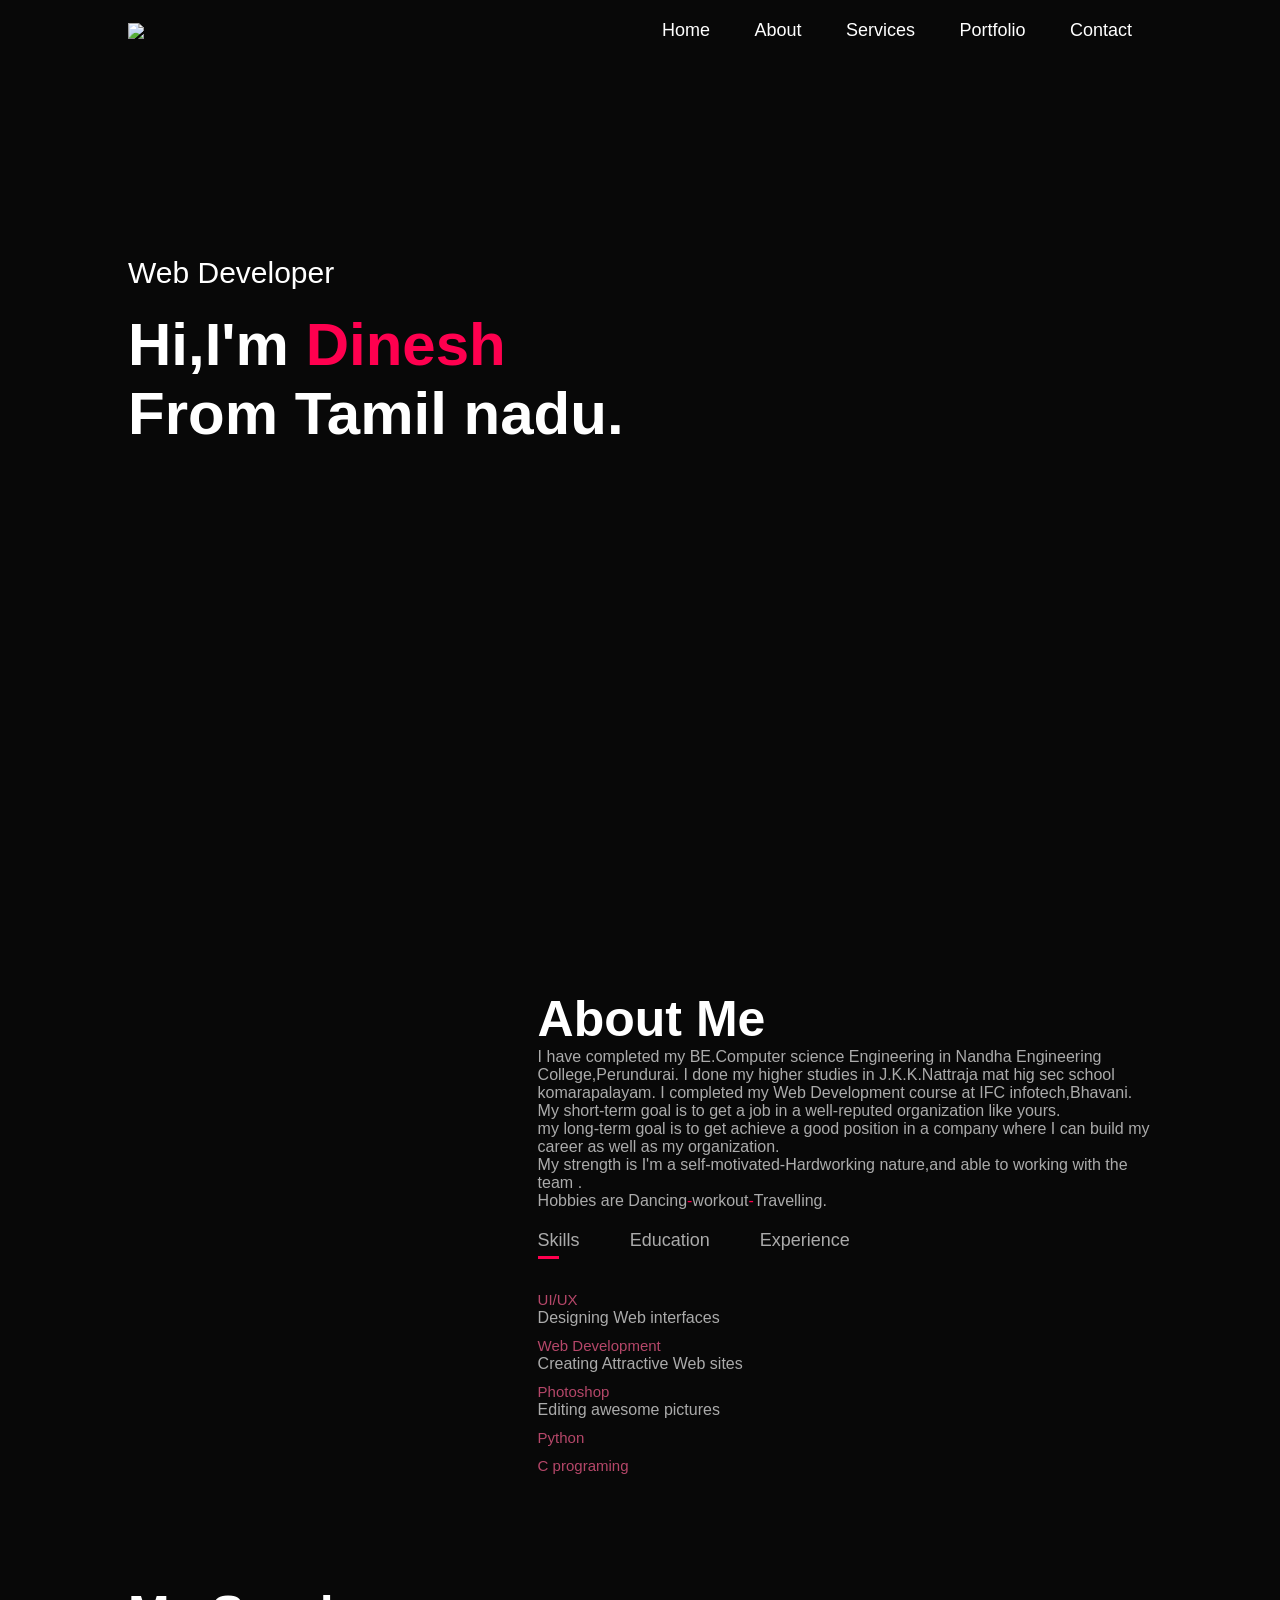
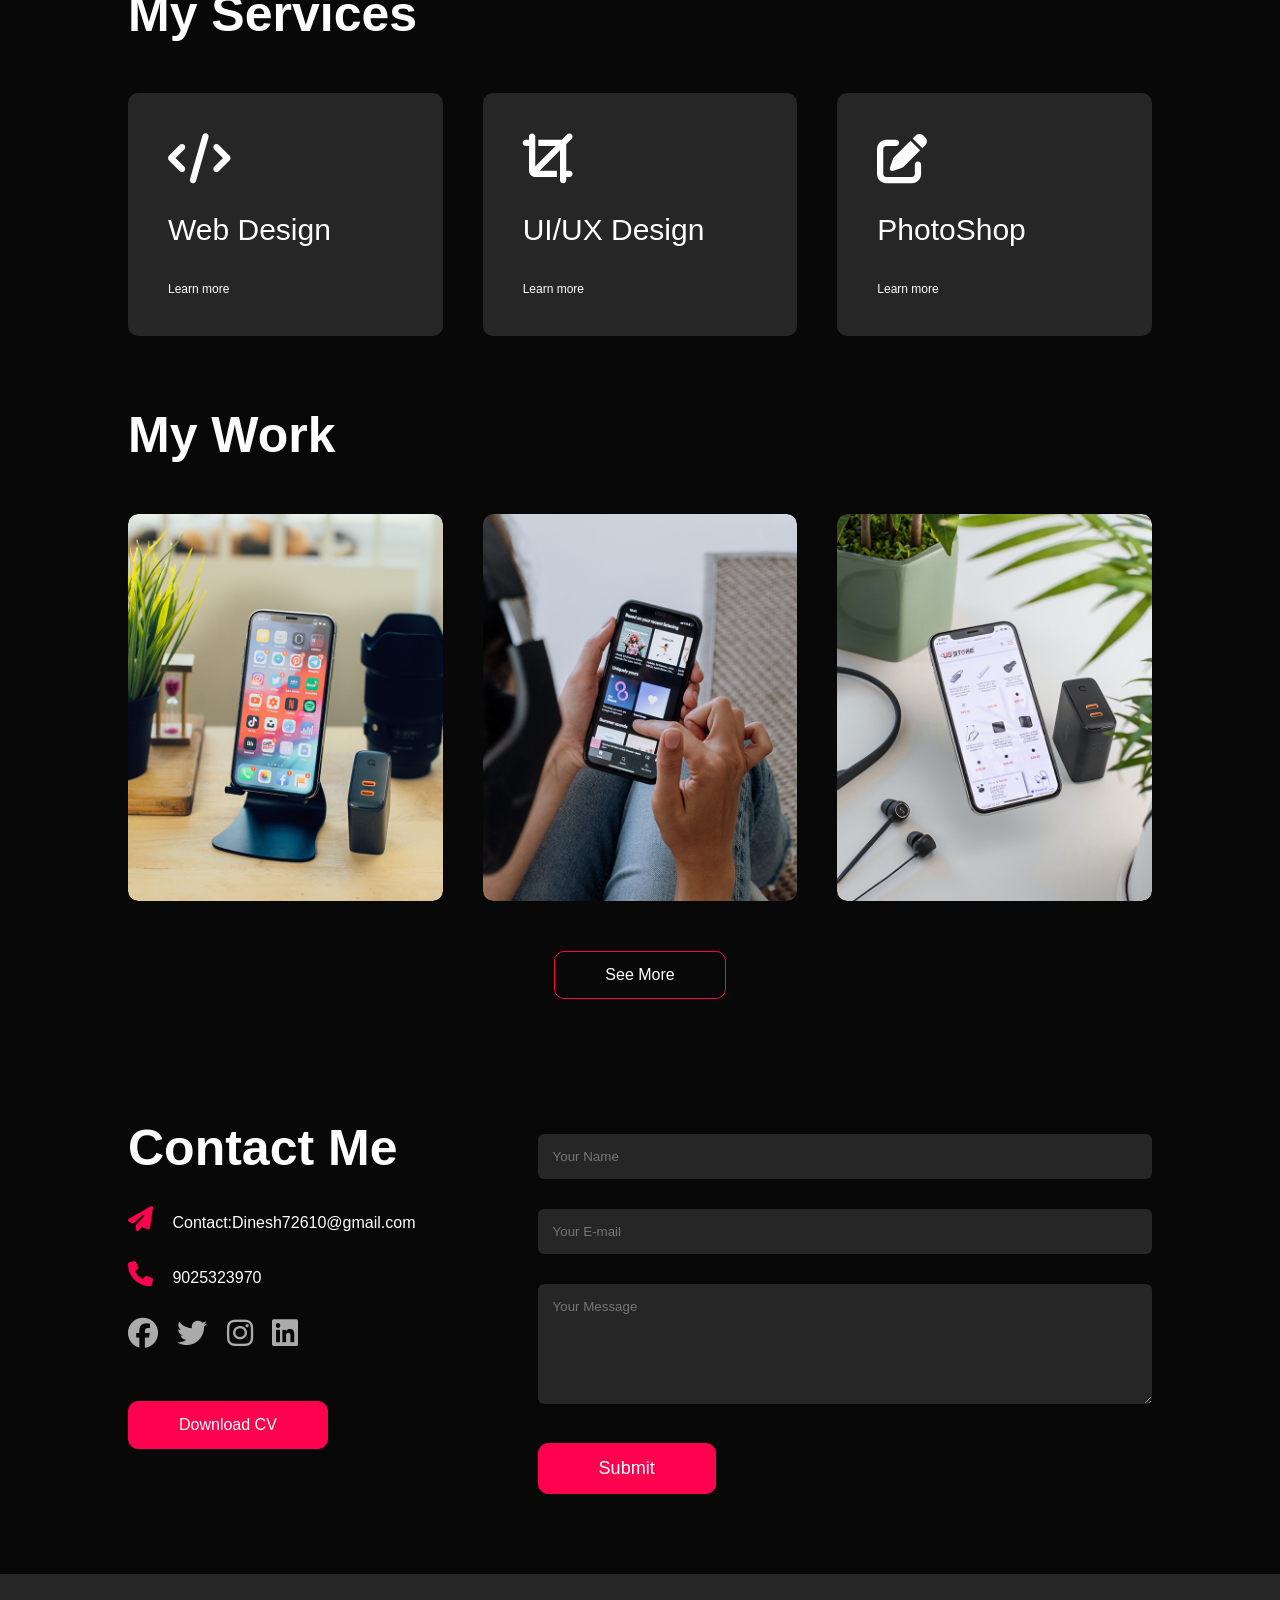
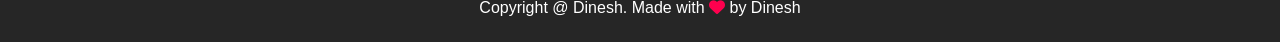
==== index.html @ 9a61c8a6 "2nd commit" ====
<!DOCTYPE html>
<html lang="en">
<head>
    <meta charset="UTF-8">
    <meta http-equiv="X-UA-Compatible" content="IE=edge">
    <meta name="viewport" content="width=device-width, initial-scale=1.0">
    <title> Personal Portfolio</title>
    <link rel="stylesheet" href="style.css">
    <link rel="stylesheet" href="https://cdnjs.cloudflare.com/ajax/libs/font-awesome/6.4.0/css/all.min.css">

</head>
<body>
    <div id="header">
        <div class="container">
            <nav>
                <img src="images/logo.png" class="logo">
                <ul>
                    <li><a href="#">Home</a></li>
                    <li><a href="#">About</a></li>
                    <li><a href="#">Services</a></li>
                    <li><a href="#">Portfolio</a></li>
                    <li><a href="#">Contact</a></li>
                </ul>
            </nav>
            <div class="header-text">
                <p>Web Developer</p>
                <h1>Hi,I'm <span>Dinesh</span><br> From Tamil nadu.</h1>
            </div>
        </div>
    </div>
<!----about----->
    <div id="about">
        <div class="container">
            <div class="row">
                <div class="about-col-1">
                    <img src="images/content5.jpeg" alt="">
                </div>
                <div class="about-col-2">
                    <h1 class="sub-title">About Me</h1>
                    <p>I have completed my BE.Computer science Engineering in Nandha Engineering College,Perundurai.
                       I done my higher studies in J.K.K.Nattraja mat hig sec school komarapalayam.
                       I completed my Web Development course at IFC infotech,Bhavani.<br>
                       My short-term goal is to get a job in a well-reputed organization like yours.<br>
                       my long-term goal is to get achieve a good position in a company where I can build my career as well as my organization.<br>
                       My strength is I'm a self-motivated-Hardworking nature,and able to working with the team .
                    <br>Hobbies are Dancing<span>-</span>workout<span>-</span>Travelling.
                     </p>

                     <div class="tab-titles">
                        <p class="tab-links active-link" onclick="opentab('skills')">Skills</p>
                        <p class="tab-links" onclick="opentab('education')">Education</p>
                        <p class="tab-links" onclick="opentab('experience')">Experience</p>
                     </div>
                     <div class="tab-contents active-tab" id="skills">
                        <ul>
                            <li><span>UI/UX</span><br>Designing Web interfaces</li>
                            <li><span>Web Development</span><br>Creating Attractive Web sites</li>
                            <li><span>Photoshop</span><br>Editing awesome pictures</li>
                            <li><span>Python</span></li>
                            <li><span>C programing</span></li>
                        </ul>
                     </div>
                     <div class="tab-contents" id="education">
                        <ul>
                            <li><span>2018</span><br>Completed Higher studies in J.K.k.N Mat Hr Sec School,<br>Komarapalayam.</li>
                            <li><span>2020</span><br>BE.CSE at Nandha engg clg, perundurai.</li>
                            <li><span>2022</span><br>Web Development at IFC Infotech.</li>
                            
                        </ul>
                     </div>
                     <div class="tab-contents" id="experience">
                        <ul>
                            <li><span>Fresher</span></li>
                        </ul>
                     </div>
                </div>
            </div>
        </div>
    </div>

    <!------Services------>
    <div id="services">
        <div class="container">
            <h1 class="sub-title">My Services</h1>
            <div class="services-list">
                <div>
                    <i class="fa-sharp fa-solid fa-code"></i>
                    <h2>Web Design</h2>
                    <p></p>
                    <a href="#">Learn more</a>
                </div>
                <div>
                    <i class="fa-solid fa-crop"></i>
                    <h2>UI/UX Design</h2>
                    <p></p>
                    <a href="#">Learn more</a>
                </div>
                <div>
                    <i class="fa-solid fa-pen-to-square"></i>
                    <h2>PhotoShop</h2>
                    <p></p>
                    <a href="#">Learn more</a>
                </div>
            </div>
        </div>
    </div>
    <!-----portfolio------>
    <div id="portfolio">
        <div class="container">
            <h1 class="sub-title">My Work</h1>
            <div class="work-list">
                <div class="work">
                    <img src="images/work-1.png">
                    <div class="layer">
                        <h3>Blood donate App</h3>
                        <p>This App connects you to the talented people around the world.
                        </p>
                        <a href="#"><i class="fa-solid fa-up-right-from-square"></i></a>
                    </div>
                </div>
                <div class="work">
                    <img src="images/work-2.png">
                    <div class="layer">
                        <h3>Music App</h3>
                        <p>This App connects you to the talented people around the world.
                        </p>
                        <a href="#"><i class="fa-solid fa-up-right-from-square"></i></a>
                    </div>
                </div>
                <div class="work">
                    <img src="images/work-3.png">
                    <div class="layer">
                        <h3>Online shopping app</h3>
                        <p>This App connects you to the talented people around the world.
                        </p>
                        <a href="#"><i class="fa-solid fa-up-right-from-square"></i></a>
                    </div>
                </div>
            </div>
            <a href="#" class="btn">See More</a>
        </div>
    </div>
    <!-------Contact-------->
    <div id="contact">
        <div class="container">
            <div class="row">
                <div class="contact-left">
                    <h1 class="sub-title">Contact Me</h1>
                    <p><i class="fa-solid fa-paper-plane"></i> Contact:Dinesh72610@gmail.com</p>
                    <p><i class="fa-solid fa-phone"></i> 9025323970</p>
                    <div class="social-icons">
                        <a href="https://facebook.com/"><i class="fa-brands fa-facebook"></i></a>
                        <a href=""><i class="fa-brands fa-twitter"></i></a>
                        <a href="https://www.instagram.com/life_racer_sd/"><i class="fa-brands fa-instagram"></i></i></a>
                        <a href="https://www.linkedin.com/in/dinesh-shanmugam-524595271/"><i class="fa-brands fa-linkedin"></i></a>
                    </div>
                    <a href="images/my-cv.pdf" download="" class="btn btn2">Download CV</a>
                </div>
                <div class="contact-right">
                    <form>
                        <input type="text" name="Name" placeholder="Your Name" required>
                        <input type="email" name="email" placeholder="Your E-mail" required>
                        <textarea name="Message" cols="50" rows="6" placeholder="Your Message"></textarea>
                        <button type="submit" class="btn btn2">Submit</button>
                    </form>
                </div>
            </div>
        </div>
        <div class="copyright">
            <p>Copyright @ Dinesh. Made with <i class="fa-solid fa-heart"></i> by Dinesh</p>
        </div>

    </div>


    <script>
        var tablinks = document.getElementsByClassName("tab-links");
        var tabcontents = document.getElementsByClassName("tab-contents");
        function opentab(tabname){
            for(tablink of tablinks){
                tablink.classList.remove("active-link");
            }
            for(tabcontent of tabcontents){
                tabcontent.classList.remove("active-tab");
            }
            event.currentTarget.classList.add("active-link");
            document.getElementById(tabname).classList.add("active-tab");
        }
    </script>
    
</body>
</html>
---- style.css ----
*{
    margin: 0;
    padding: 0;
    box-sizing: border-box;
    font-family: 'poppins',sans-serif;
}
body{
    background: #080808;
    color: #fff;
}
#header{
    width: 100%;
    height: 100vh;
    background-image: url(images/);
    background-size: cover;
    background-position: center;
}
.container{
    padding: 10px 10%;
}
nav{
    display: flex;
    align-items: center;
    justify-content: space-between;
    flex-wrap: wrap;
}
.logo{
    width: 140px;
}
nav ul li{
    display: inline-block;
    list-style: none;
    margin: 10px 20px;
    
}
nav ul li a{
    color: #fff;
    text-decoration: none;
    font-size: 18px;
    position: relative;
}
nav ul li a::after{
    content: '';
    width: 0;
    height: 3px;
    background: #ff004f;
    position: absolute;
    left: 0;
    bottom: -6px;
    transition: 0.5s;
}
nav ul li a:hover::after{
    width: 100%;
}
.header-text{
    margin-top: 20%;
    font-size: 30px;
}
.header-text h1{
    font-size: 60px;
    margin-top: 20px;
}
.header-text h1 span{
    color: #ff004f;
}

/*-------about-------*/
#about{
    padding: 80px 0;
    color: #ababab;

}
.row{
    display: flex;
    justify-content: space-between;
    flex-wrap: wrap;
}
.about-col-1{
    flex-basis: 35%;
}
.about-col-1 img{
    width: 100%;
    border-radius: 15px;
}
.about-col-2{
    flex-basis: 60%;
}
.sub-title{
    font-size: 50px;
    font-weight: 600;
    color: #fff;
}
span{
    color: #ff004f;
}
.tab-titles{
    display: flex;
    margin: 20px 0 40px;
}
.tab-links{
    margin-right: 50px;
    font-size: 18px;
    font-weight: 500;
    cursor: pointer;
    position: relative;
}
.tab-links::after{
    content:'';
    width: 0;
    height: 3px;
    background: #ff004f;
    position: absolute;
    left: 0;
    bottom: -8px;
    transition: 0.5s;
}
.tab-links.active-link::after{
    width: 50%;

}
.tab-contents ul li{
    list-style: none;
    margin: 10px 0;

}
.tab-contents ul li span{
    color: #b54769;
    font-size: 15px;

}
.tab-contents{
    display: none;
}
.tab-contents.active-tab{
    display: block;

}
/*--------Services--------*/
#servies{
    padding: 30px 0;
}
.services-list{
    display: grid;
    grid-template-columns: repeat(auto-fit,minmax(250px,1fr));
    grid-gap: 40px;
    margin-top: 50px;
}
.services-list div{
    background: #262626;
    padding: 40px;
    font-size: 13px;
    font-weight: 300;
    border-radius: 10px;
    transition: background 0.5s,transform 0.5s;
}
.services-list div i{
    font-size: 50px;
    margin-bottom: 30px;
}
.services-list div h2{
    font-size: 30px;
    font-weight: 500;
    margin-bottom: 15px;
}
.services-list div a{
    text-decoration: none;
    color: #fff;
    font-size: 12px;
    margin-top: 20px;
    display: inline-block;

}
.services-list div:hover{
    background: #ff004f;
    transform: translatey(-10px);
}
/*-----portfolio-----*/
#portfolio{
    padding: 50px 0;
}
.work-list{
    display: grid;
    grid-template-columns: repeat(auto-fit,minmax(250px,1fr));
    grid-gap: 40px;
    margin-top: 50px;

}
.work{
    border-radius: 10px;
    position: relative;
    overflow: hidden;
}
.work img{
    width: 100%;
    border-radius: 10px;
    display: block;
    transition: transform 0.5s;
}
.layer{
    width: 100%;
    height: 0;
    background: linear-gradient(rgba(0,0,0,0.6),#ff004f);
    border-radius: 10px;
    position: absolute;
    left: 0;
    bottom: 0;
    overflow: hidden;
    display: flex;
    align-items: center;
    justify-content: center;
    flex-direction: column;
    padding: 0 40px;
    text-align: center;
    font-size: 16px;
    transition: height 0.5s;
}
.layer h3{
    font-weight: 500;
    margin-bottom: 20px;
}
.layer a{
    margin-top: 20px;
    color: #ff004f;
    text-decoration: none;
    font-size: 18px;
    line-height: 60px;
    background: #fff;
    width: 60px;
    height: 60px;
    border-radius: 50%;
    text-align: center;
}
.work:hover img{
    transform: scale(1.1);

}
.work:hover .layer{
    height: 100%;
}
.btn{
    display: block;
    margin: 50px auto;
    width: fit-content;
    border: 1px solid #ff004f;
    padding: 14px 50px;
    text-decoration: none;
    color: #fff;
    transition: background 0.5s;
    border-radius: 10px;

}
.btn:hover{
    background: #ff004f;

}
/*-----------contact-----------*/
.contact-left{
    flex-basis: 35%;
}
.contact-right{
    flex-basis: 60%;
}
.contact-left p{
    margin-top: 30px;
}
.contact-left p i{
    color: #ff004f;
    margin-right: 15px;
    font-size: 25px;

}
.social-icons{
    margin-top: 30px;
}
.social-icons a{
    text-decoration: none;
    font-size: 30px;
    margin-right: 15px;
    color: #ababab;
    display: inline-block;
    transition: transform 0.5s;
}
.social-icons a:hover{
    color: #ff004f;
    transform: translateY(-5px);
}
.btn.btn2{
    display: inline-block;
    background:#ff004f;
}
.contact-right form{
    width: 100%;
}
form input, form textarea{
    width: 100%;
    border: 0;
    outline: none;
    background: #262626;
    padding: 15px;
    margin: 15px 0;
    color: #fff;
    border-radius: 6px;
}
form .btn2{
    padding: 14px 60px;
    font-size: 18px;
    margin-top: 20px;
    cursor: pointer;
}
.copyright{
    width: 100%;
    text-align: center;
    padding: 25px 0;
    background: #262626;
    font-weight: 300;
    margin-top: 20px;
}
.copyright i{
    color: #ff004f;
}
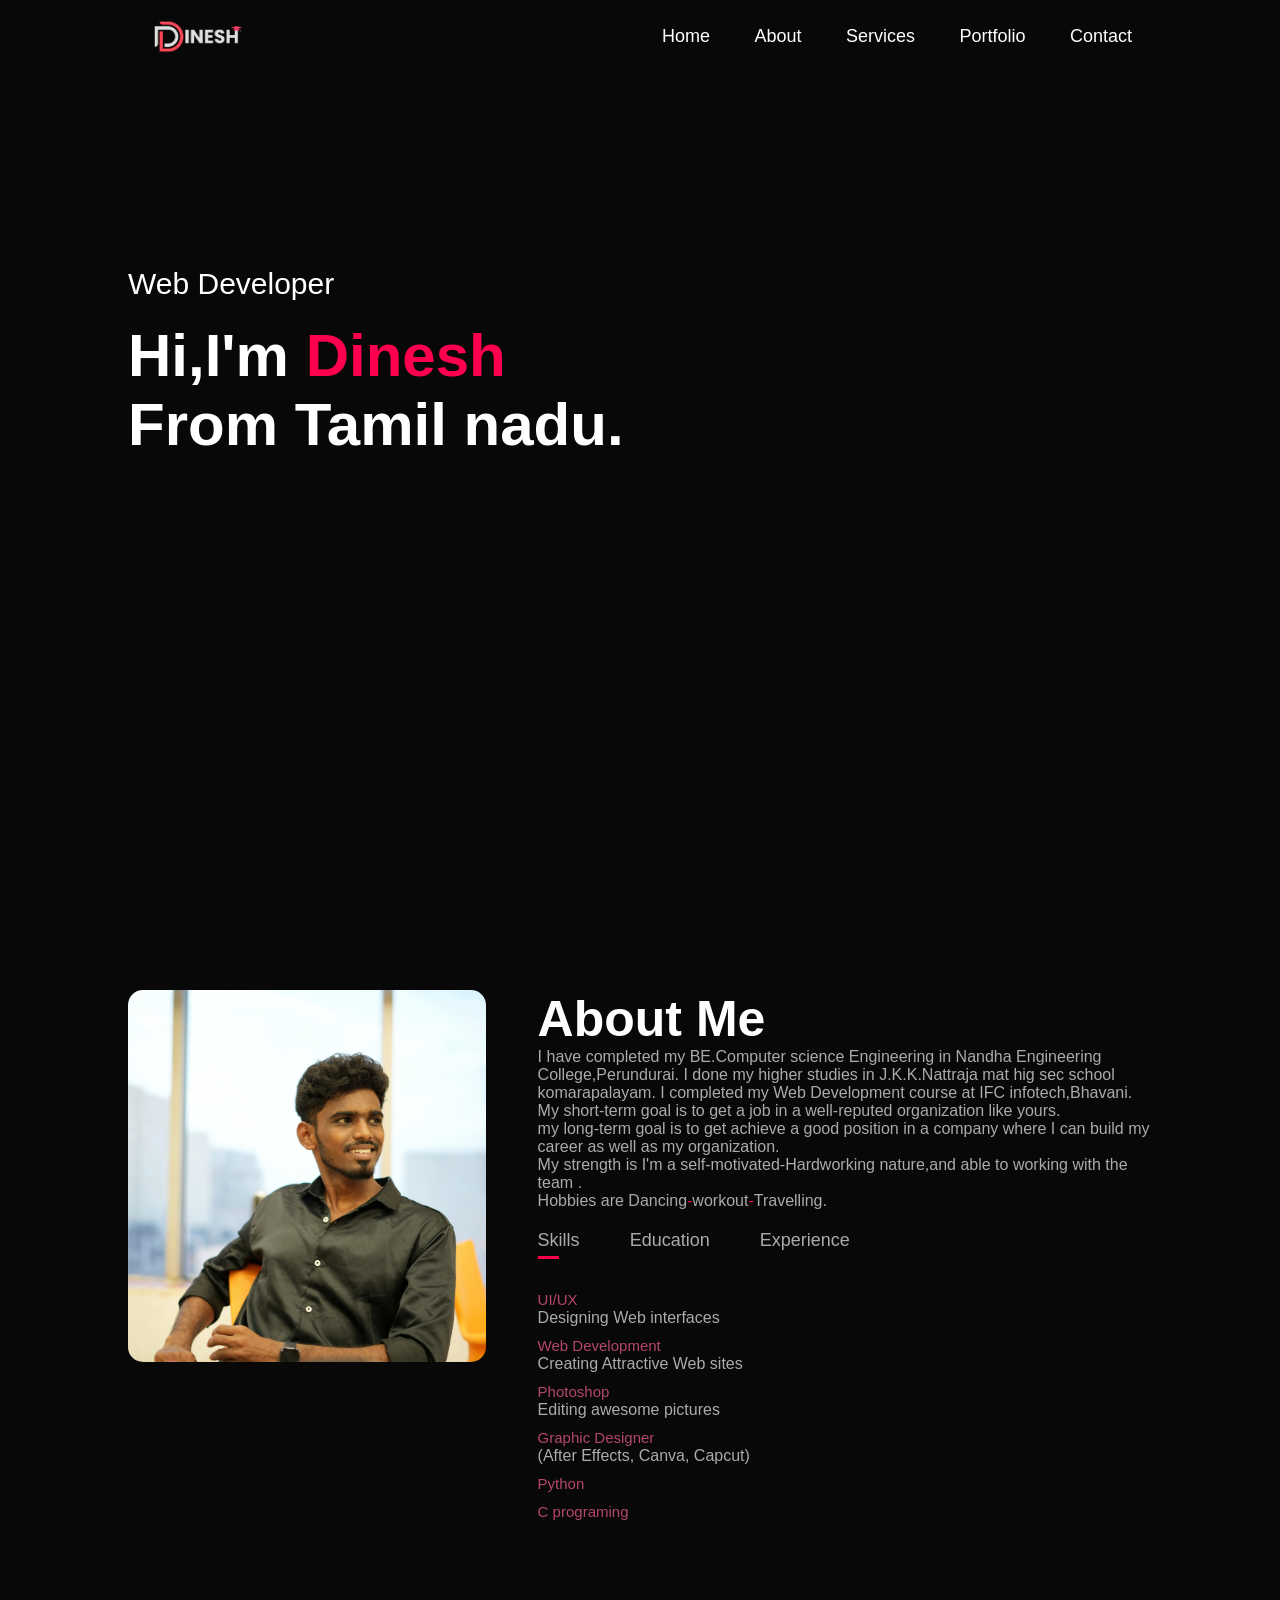
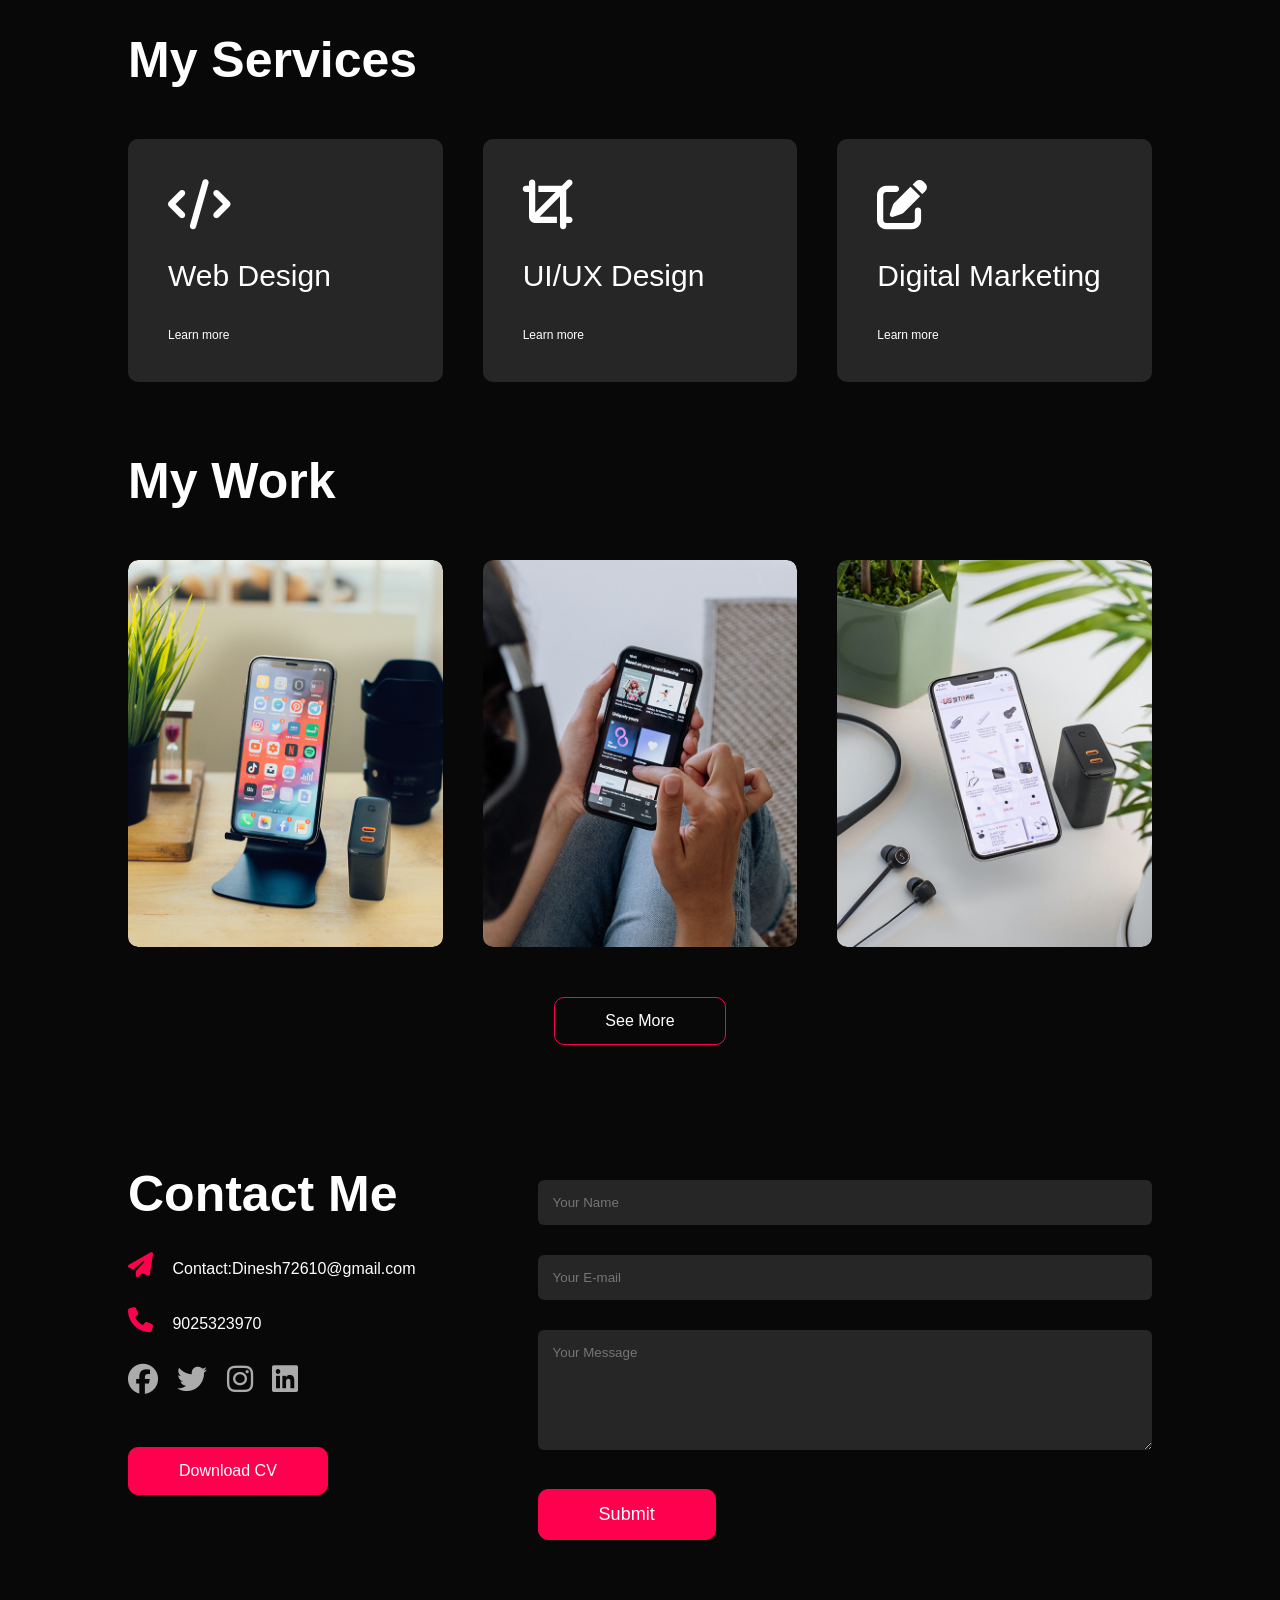
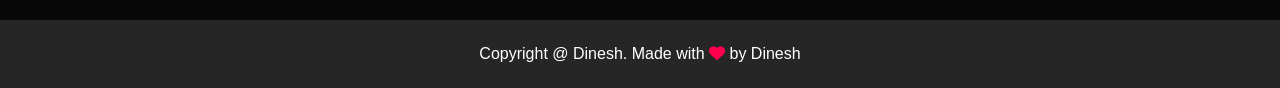
==== commit a3d7cc1f: "added scroll part" ====
--- a/index.html
+++ b/index.html
@@ -13,18 +13,19 @@
     <div id="header">
         <div class="container">
             <nav>
-                <img src="images/logo.png" class="logo">
+                <img src="images/logo.png" class="logo" class="logo">
                 <ul>
-                    <li><a href="#">Home</a></li>
-                    <li><a href="#">About</a></li>
-                    <li><a href="#">Services</a></li>
-                    <li><a href="#">Portfolio</a></li>
-                    <li><a href="#">Contact</a></li>
+                    <li><a href="#home">Home</a></li>
+                    <li id="aboutButton"><a href="#">About</a></li>
+                    <li id="serviceButton"><a href="#">Services</a></li>
+                    <li id="portfolioButton"><a href="#">Portfolio</a></li>
+                    <li id="contactButton"><a href="#">Contact</a></li>
                 </ul>
             </nav>
             <div class="header-text">
                 <p>Web Developer</p>
                 <h1>Hi,I'm <span>Dinesh</span><br> From Tamil nadu.</h1>
+                <img src="" alt="">
             </div>
         </div>
     </div>
@@ -33,7 +34,7 @@
         <div class="container">
             <div class="row">
                 <div class="about-col-1">
-                    <img src="images/content5.jpeg" alt="">
+                    <img src="images/DSC00194-01.jpeg" alt="">
                 </div>
                 <div class="about-col-2">
                     <h1 class="sub-title">About Me</h1>
@@ -56,21 +57,22 @@
                             <li><span>UI/UX</span><br>Designing Web interfaces</li>
                             <li><span>Web Development</span><br>Creating Attractive Web sites</li>
                             <li><span>Photoshop</span><br>Editing awesome pictures</li>
+                            <li><span>Graphic Designer</span><br>(After Effects, Canva, Capcut)</li>
                             <li><span>Python</span></li>
                             <li><span>C programing</span></li>
                         </ul>
                      </div>
                      <div class="tab-contents" id="education">
                         <ul>
-                            <li><span>2018</span><br>Completed Higher studies in J.K.k.N Mat Hr Sec School,<br>Komarapalayam.</li>
-                            <li><span>2020</span><br>BE.CSE at Nandha engg clg, perundurai.</li>
-                            <li><span>2022</span><br>Web Development at IFC Infotech.</li>
+                            <li><span>2018</span><br>Completed Higher studies in J.K.k.N Matric Hr Sec School,<br>Komarapalayam.</li>
+                            <li><span>2020</span><br>BE.CSE @ Nandha Engineering College, perundurai.</li>
+                            <li><span>2022</span><br>Web Development @ IFC Infotech.</li>
                             
                         </ul>
                      </div>
                      <div class="tab-contents" id="experience">
                         <ul>
-                            <li><span>Fresher</span></li>
+                            <li><span>Digital Marketing</span><br>Social Media Marketing</li>
                         </ul>
                      </div>
                 </div>
@@ -87,19 +89,19 @@
                     <i class="fa-sharp fa-solid fa-code"></i>
                     <h2>Web Design</h2>
                     <p></p>
-                    <a href="#">Learn more</a>
+                    <a href="https://github.com/Dineshs20">Learn more</a>
                 </div>
                 <div>
                     <i class="fa-solid fa-crop"></i>
                     <h2>UI/UX Design</h2>
                     <p></p>
-                    <a href="#">Learn more</a>
+                    <a href="https://www.figma.com/resource-library/difference-between-ui-and-ux">Learn more</a>
                 </div>
                 <div>
                     <i class="fa-solid fa-pen-to-square"></i>
-                    <h2>PhotoShop</h2>
+                    <h2>Digital Marketing</h2>
                     <p></p>
-                    <a href="#">Learn more</a>
+                    <a href="https://www.investopedia.com/terms/m/marketing.asp#:~:text=Marketing%20refers%20to%20the%20activities,%2C%20other%20businesses%2C%20and%20organizations">Learn more</a>
                 </div>
             </div>
         </div>
@@ -112,7 +114,7 @@
                 <div class="work">
                     <img src="images/work-1.png">
                     <div class="layer">
-                        <h3>Blood donate App</h3>
+                        <h3>Hair studio</h3>
                         <p>This App connects you to the talented people around the world.
                         </p>
                         <a href="#"><i class="fa-solid fa-up-right-from-square"></i></a>
@@ -122,7 +124,7 @@
                     <img src="images/work-2.png">
                     <div class="layer">
                         <h3>Music App</h3>
-                        <p>This App connects you to the talented people around the world.
+                        <p>Our algorithm learns your preferences and suggests new music you'll love.
                         </p>
                         <a href="#"><i class="fa-solid fa-up-right-from-square"></i></a>
                     </div>
@@ -131,13 +133,13 @@
                     <img src="images/work-3.png">
                     <div class="layer">
                         <h3>Online shopping app</h3>
-                        <p>This App connects you to the talented people around the world.
+                        <p>Discover a world of convenience and savings right at your fingertips.
                         </p>
                         <a href="#"><i class="fa-solid fa-up-right-from-square"></i></a>
                     </div>
                 </div>
             </div>
-            <a href="#" class="btn">See More</a>
+            <a href="https://dinesh72610.wixsite.com/dinesh" class="btn">See More</a>
         </div>
     </div>
     <!-------Contact-------->
@@ -186,7 +188,15 @@
             event.currentTarget.classList.add("active-link");
             document.getElementById(tabname).classList.add("active-tab");
         }
-    </script>
+        function scrollToDiv(divId){
+            const targetDiv = document.getElementById(divId)
+            targetDiv.scrollIntoView({behavior:"smooth"});
+        }
+        document.getElementById('contactButton').addEventListener('click',()=>scrollToDiv('contact'))
+        document.getElementById('aboutButton').addEventListener('click',()=>scrollToDiv('about'))
+        document.getElementById('serviceButton').addEventListener('click',()=>scrollToDiv('services'))
+        document.getElementById('portfolioButton').addEventListener('click',()=>scrollToDiv('portfolio'))
+        </script>
     
 </body>
 </html>
--- a/style.css
+++ b/style.css
@@ -4,6 +4,9 @@
     box-sizing: border-box;
     font-family: 'poppins',sans-serif;
 }
+.logo{
+    size: 100px;
+}
 body{
     background: #080808;
     color: #fff;
@@ -11,7 +14,7 @@
 #header{
     width: 100%;
     height: 100vh;
-    background-image: url(images/);
+    background-image: url(images/me1.png);
     background-size: cover;
     background-position: center;
 }
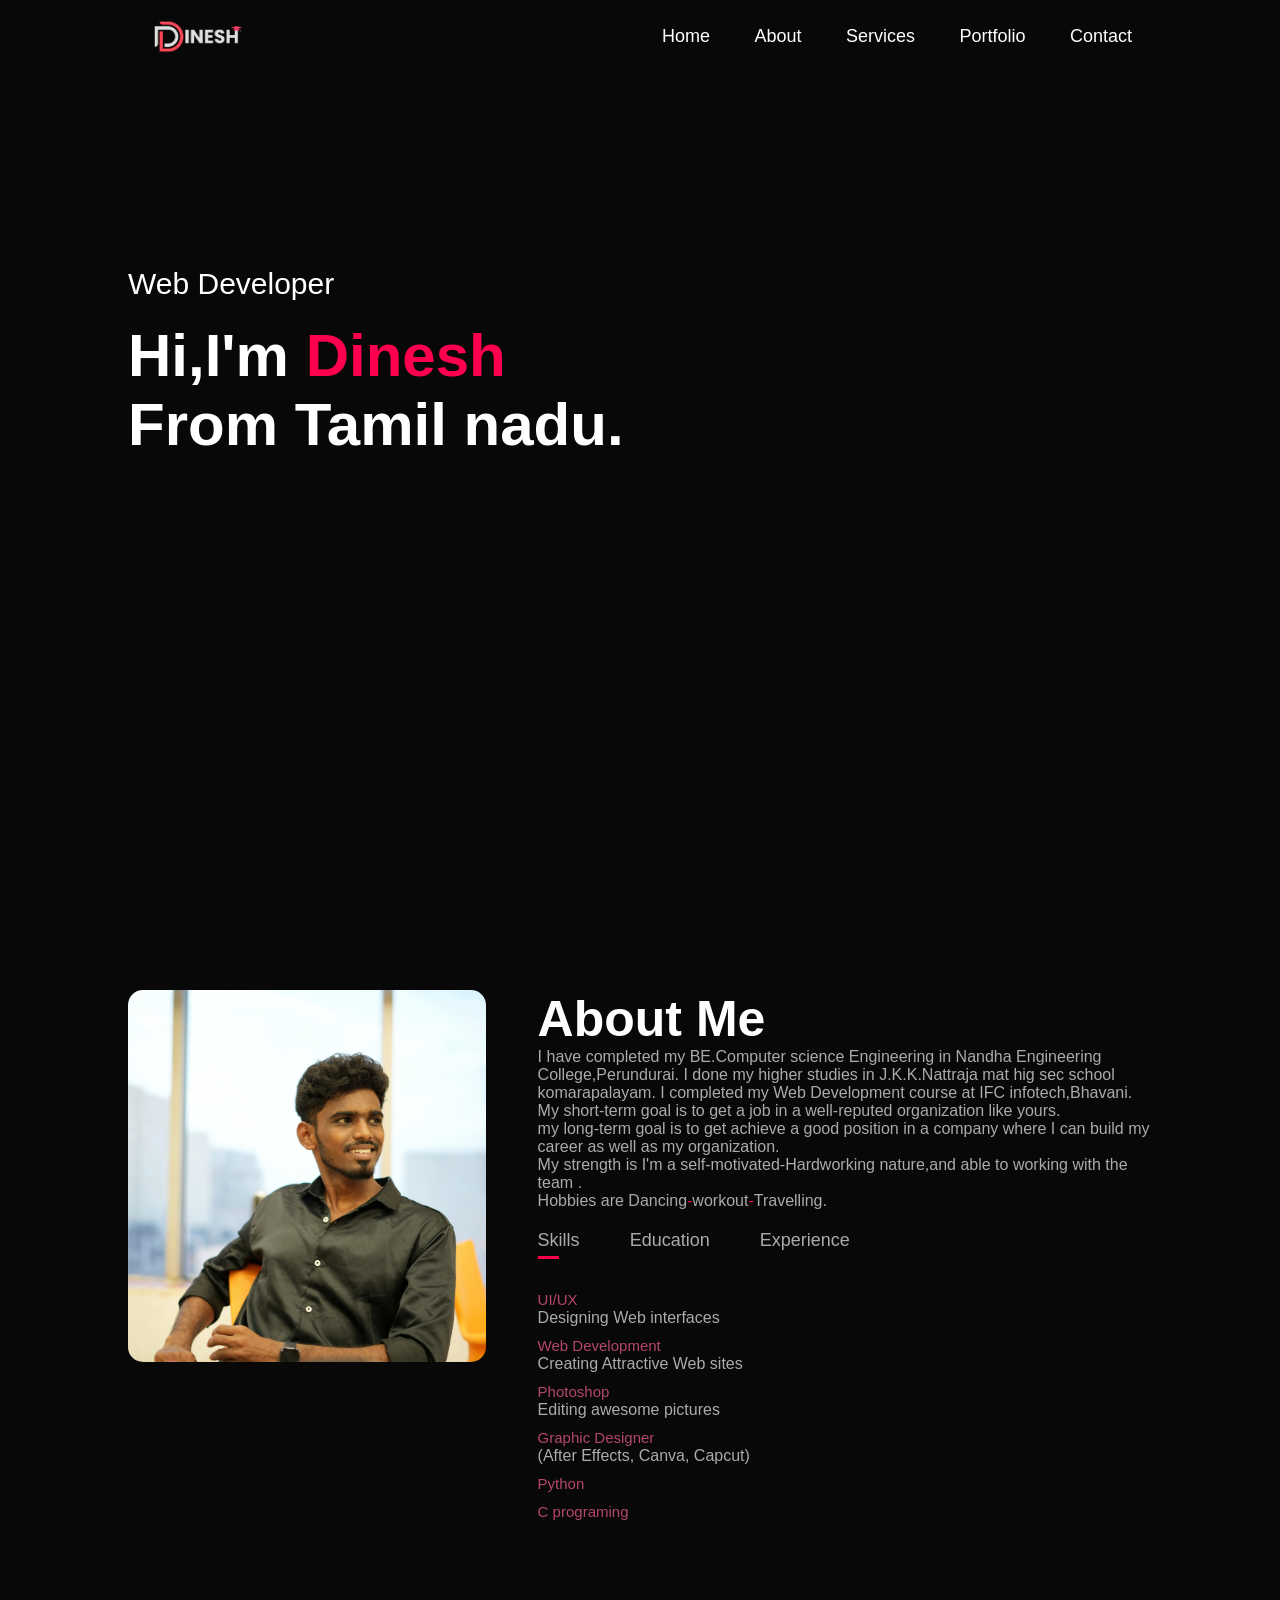
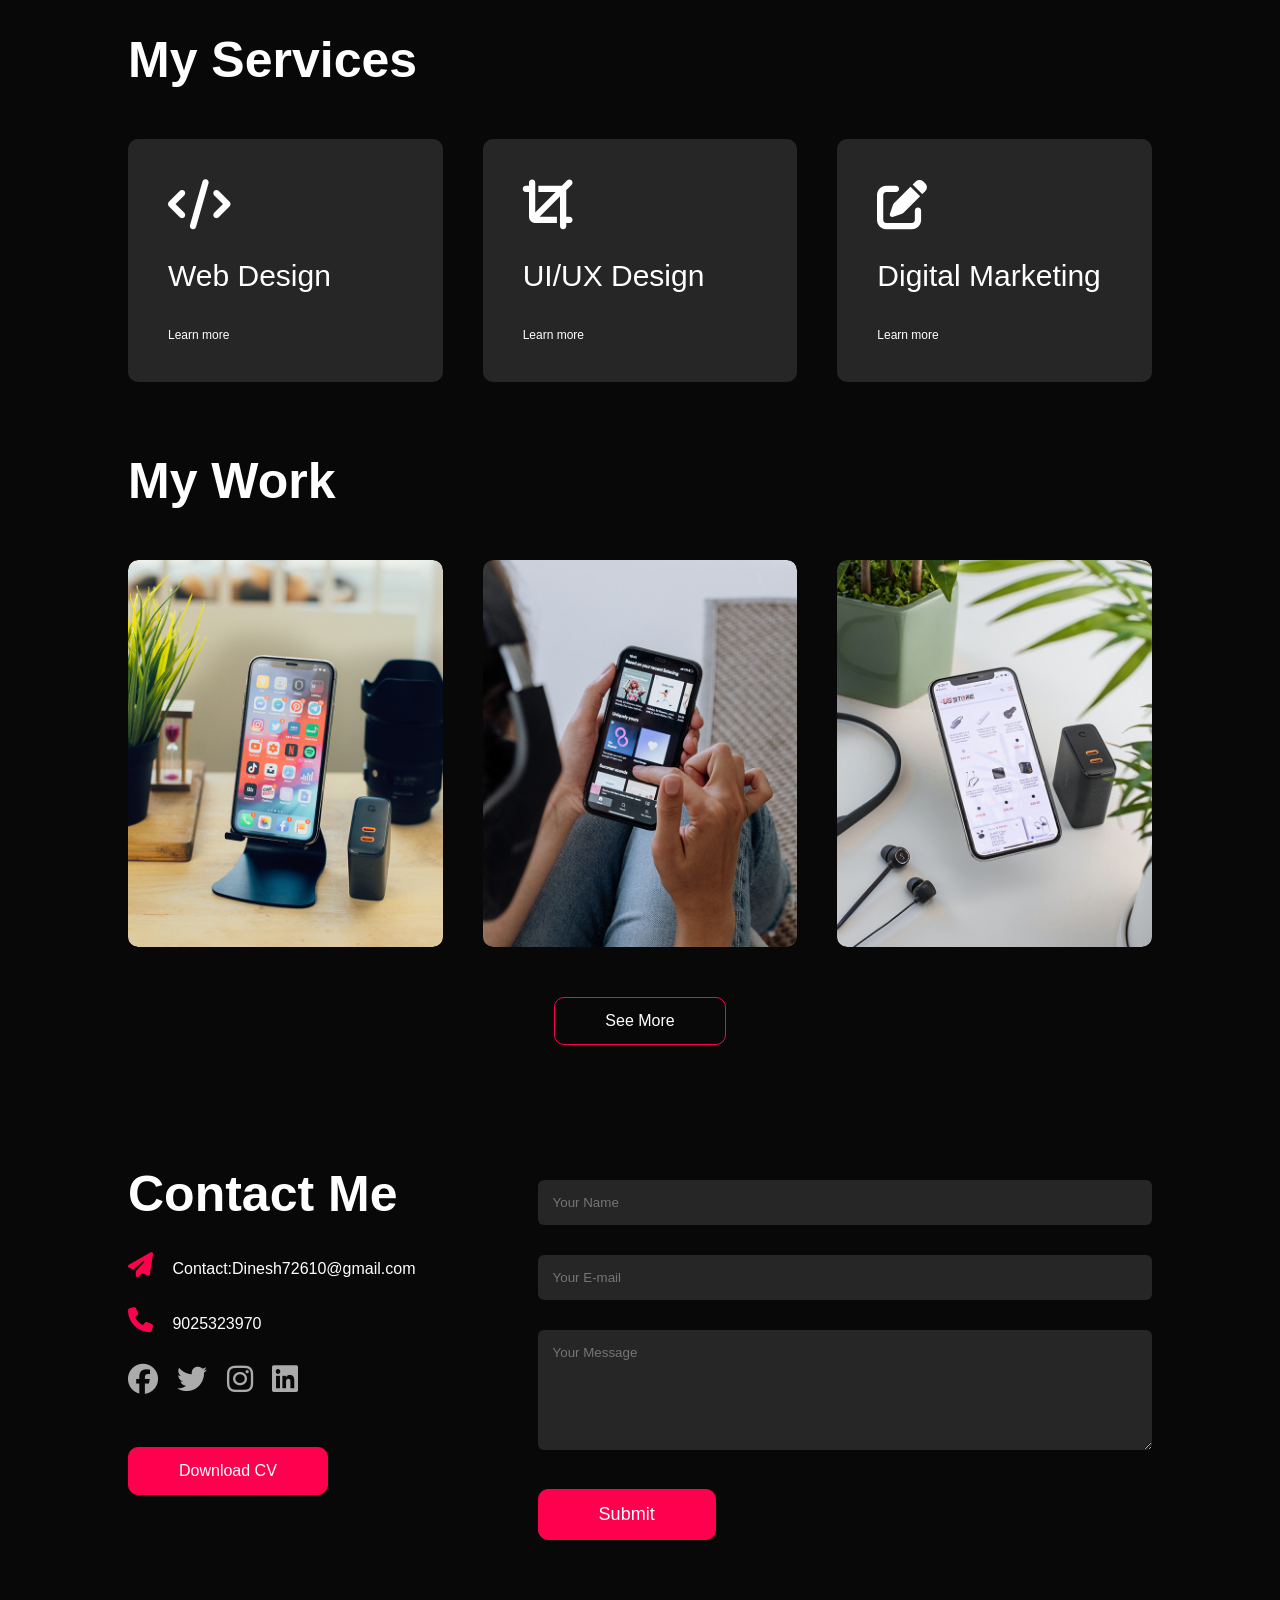
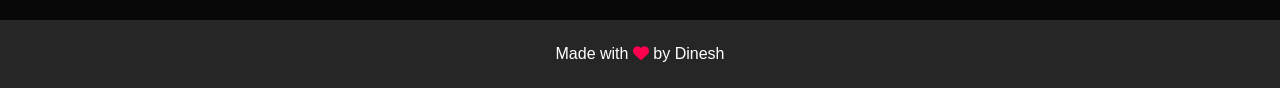
==== commit fb7569f3: "fix: edited footer content" ====
--- a/index.html
+++ b/index.html
@@ -169,7 +169,7 @@
             </div>
         </div>
         <div class="copyright">
-            <p>Copyright @ Dinesh. Made with <i class="fa-solid fa-heart"></i> by Dinesh</p>
+            <p>Made with <i class="fa-solid fa-heart"></i> by Dinesh</p>
         </div>
 
     </div>
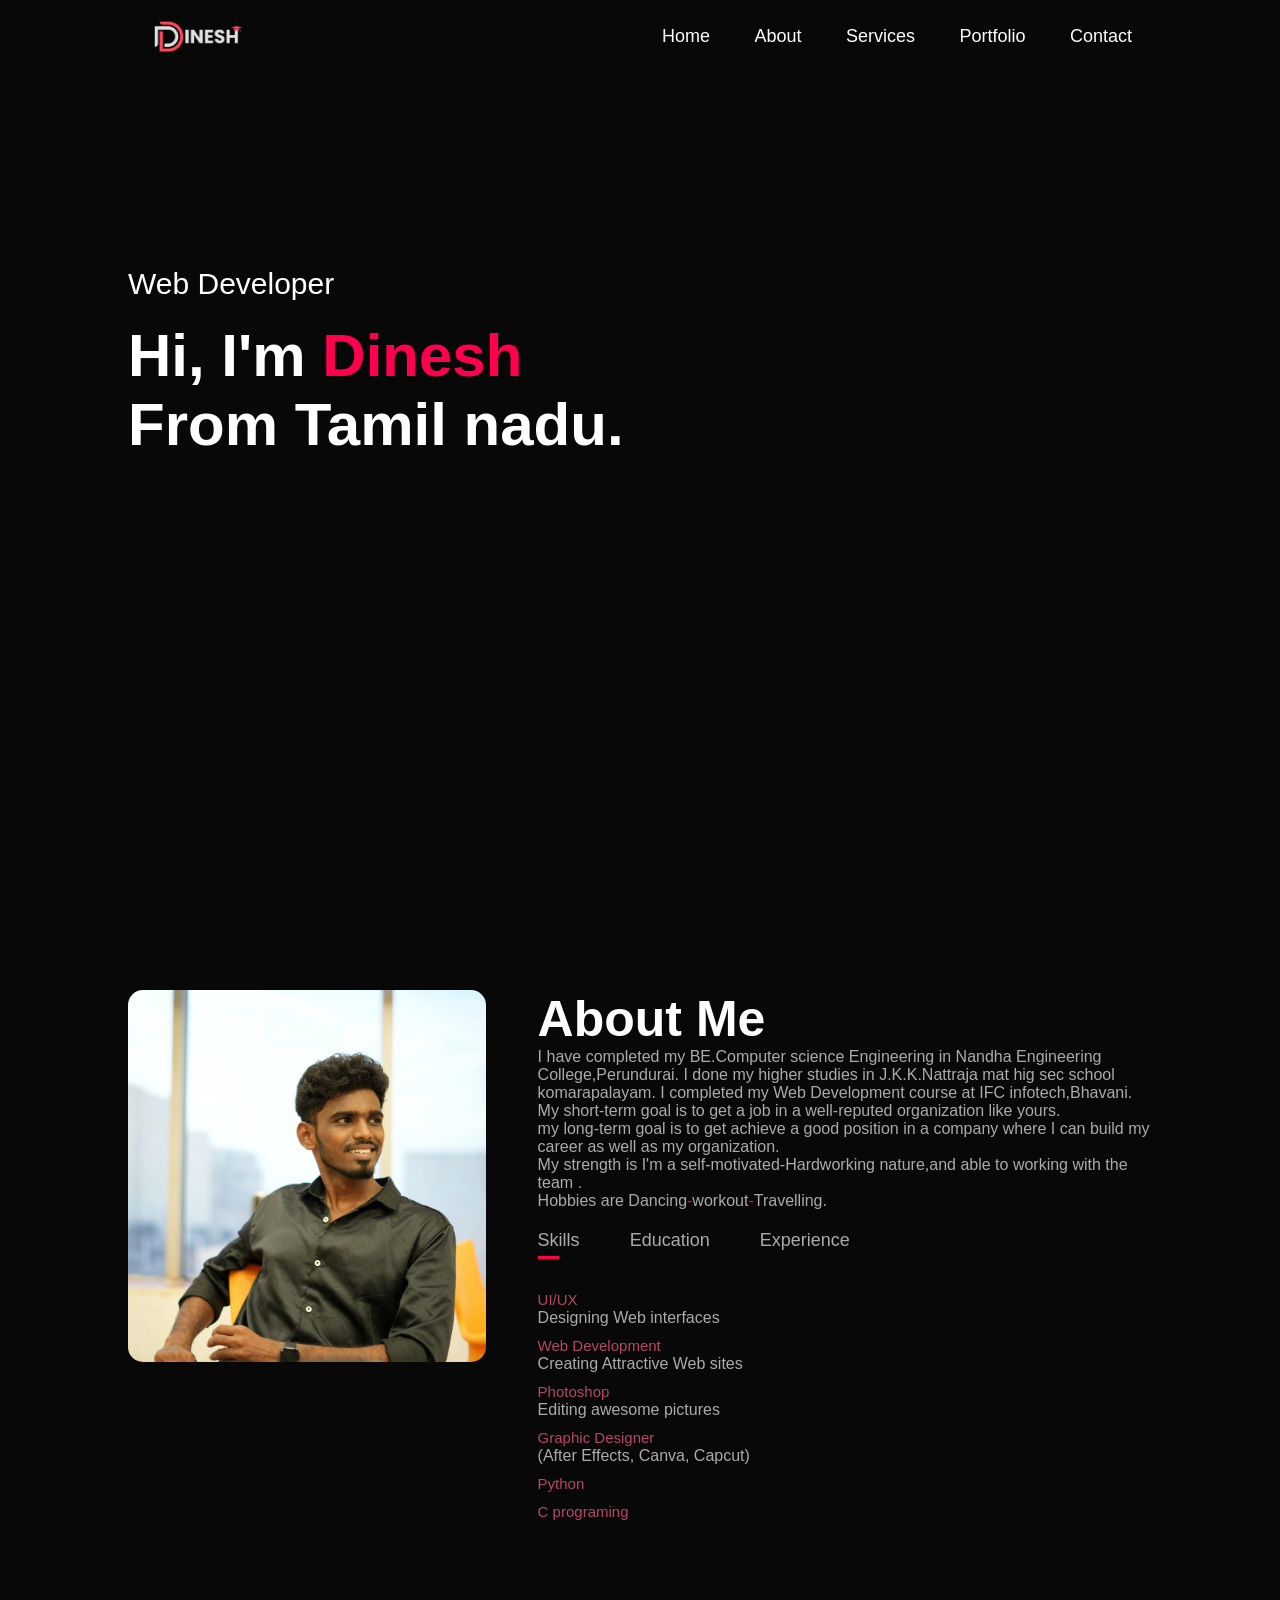
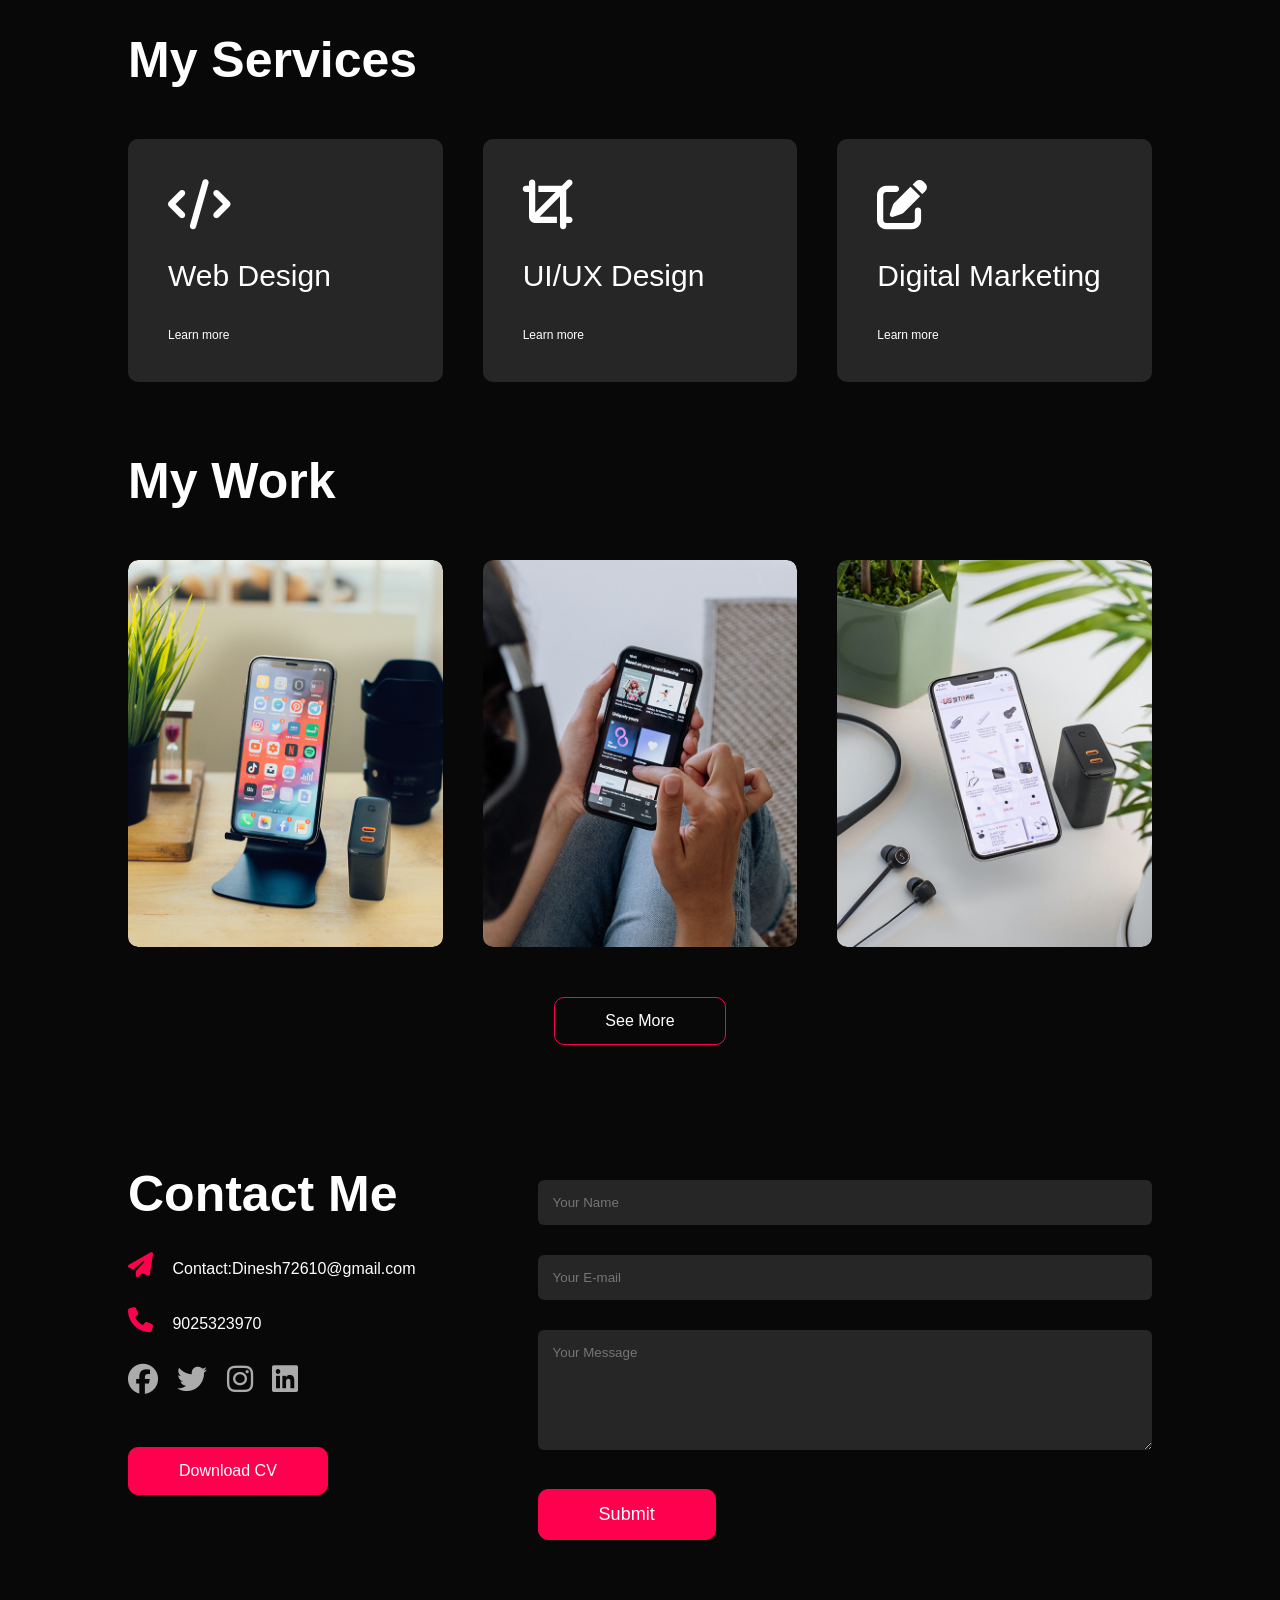
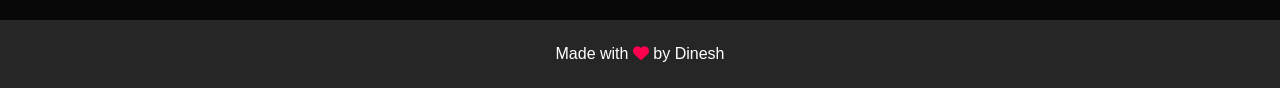
==== commit 66af5984: "fix: text alignment" ====
--- a/index.html
+++ b/index.html
@@ -24,7 +24,7 @@
             </nav>
             <div class="header-text">
                 <p>Web Developer</p>
-                <h1>Hi,I'm <span>Dinesh</span><br> From Tamil nadu.</h1>
+                <h1>Hi, I'm <span>Dinesh</span><br> From Tamil nadu.</h1>
                 <img src="" alt="">
             </div>
         </div>
@@ -199,4 +199,4 @@
         </script>
     
 </body>
-</html>+</html>
